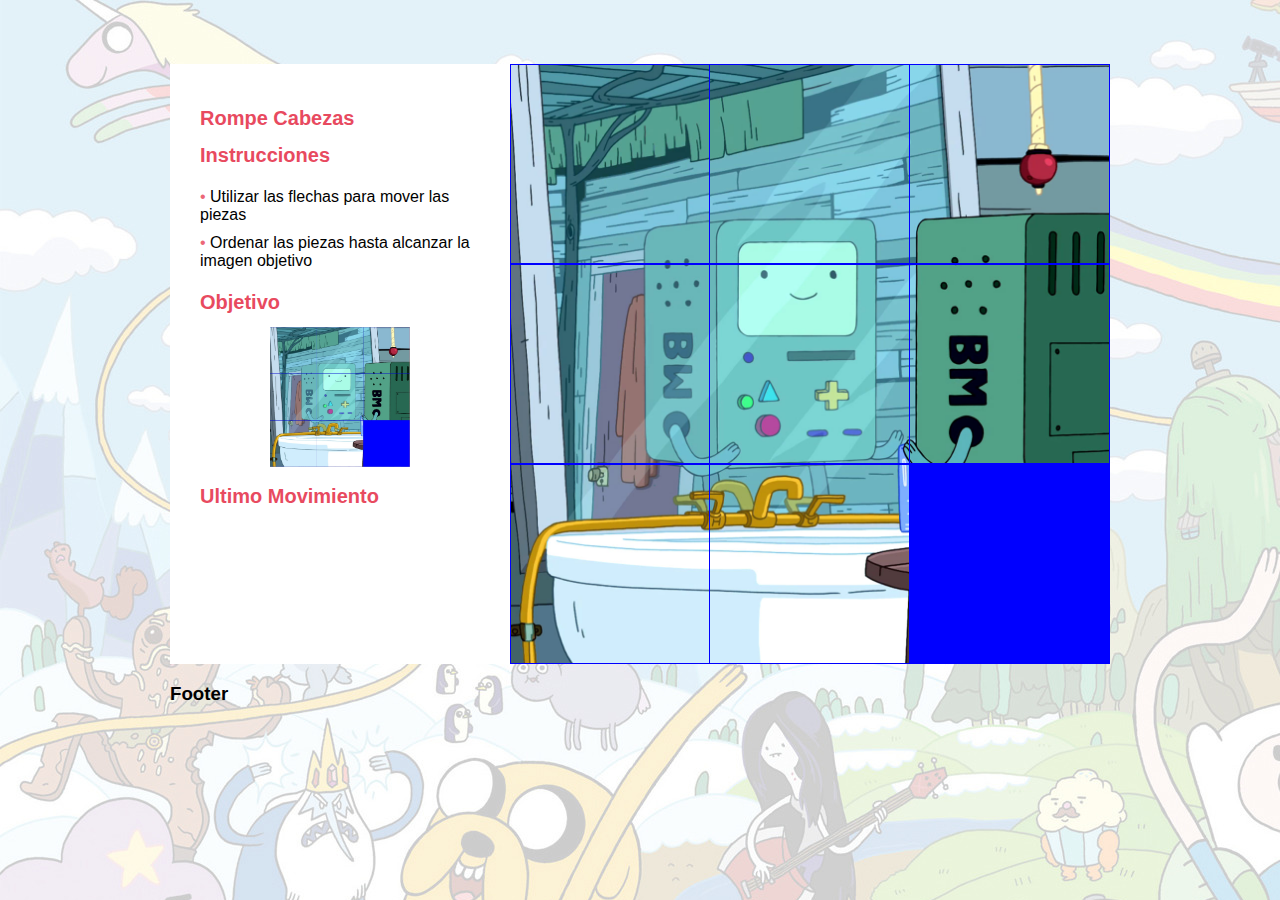
==== juego.html @ c7e90873 "segundo commit" ====
<!DOCTYPE html>
<html>
  <head>
    <meta charset="utf-8">
    <title>BMO Arcade</title>
    <link rel="stylesheet" href="css/juego.css">
  </head>
  <body>
    <div class="col-40">

      <div id="titulo"><h1>Rompe Cabezas</h1>
      </div>
      <div id="instrucciones"><h1>Instrucciones</h1>
        <ul id="lista-instrucciones">
        </ul>
      </div>
      <div id="objetivo"><h1>Objetivo</h1>
        <div class="texto-centrado">
          <img src="images/final2.jpg" alt="imagenfinal">
        </div>
      </div>
      <div id="ultimo-mov"><h1>Ultimo Movimiento</h1>
        <div id="flecha" class="texto-centrado">

        </div>
      </div>

    </div>
    <div class="col-60">
      <div id="juego">
          <div id="pieza1" class="pieza"><img src="images/10.jpg" alt="pieza1"></div>
          <div id="pieza2" class="pieza"><img src="images/20.jpg" alt="pieza2"></div>
          <div id="pieza3" class="pieza"><img src="images/30.jpg" alt="pieza3"></div>
          <div id="pieza4" class="pieza"><img src="images/40.jpg" alt="pieza4"></div>
          <div id="pieza5" class="pieza"><img src="images/50.jpg" alt="pieza5"></div>
          <div id="pieza6" class="pieza"><img src="images/60.jpg" alt="pieza6"></div>
          <div id="pieza7" class="pieza"><img src="images/70.jpg" alt="pieza7"></div>
          <div id="pieza8" class="pieza"><img src="images/80.jpg" alt="pieza8"></div>
          <div id="pieza9" class="pieza"></div>
      </div>
    </div>
    <div id="footer"><h3>Footer</h3>

    </div>
    <script src="js/juego.js"></script>
  </body>
</html>
---- css/juego.css ----
/*Código armado por La Foca Loca S.A. No modificar*/
* {
  box-sizing: border-box;
}
body {
  font-family: Arial, sans-serif;
  width: 940px;
  margin: 5% auto;
  min-height: 100%;
  background-image: url(../images/adventure.jpg);
}
ul {
  padding-left: 0;
  list-style: none;
}
li {
  padding: 5px 0;
  animation: fadein 5s;
}
li::before {
  content: "• ";
  color: #EC6778;
}

.col-40 h1 {
  font-size: 20px;
  color: #E84A5F;
}

.col-40, .col-60 {
  display: table-cell;
  margin: 0;
  vertical-align: top;
}
.col-40 {
  background: #FFF;
  padding: 30px;
  color: #000;
}

.col-60 {
  /*background: #E84A5F;*/
  background: blue;

}

#flecha{
  font-size: 60px;
}

.texto-centrado {
  text-align: center;
}
#objetivo img {
  width: 50%;
  height: 50%;
}

#juego {
  width: 600px;
  height: 600px;
  display: flex;
  flex-wrap: wrap;
}

#juego div {
  text-align: center;
  animation: fadein 2s;

}
#juego .pieza {
  width: 33.3333%;
  height: 33.3333%;
  background-color: blue;
  display: flex;
  justify-content: center;
  align-items: center;
}
.pieza img{
  width: 100%;
  height: 100%;
  padding: 0.5px;
}

@keyframes fadein {
  from { opacity: 0; }
  to   { opacity: 1; }
}
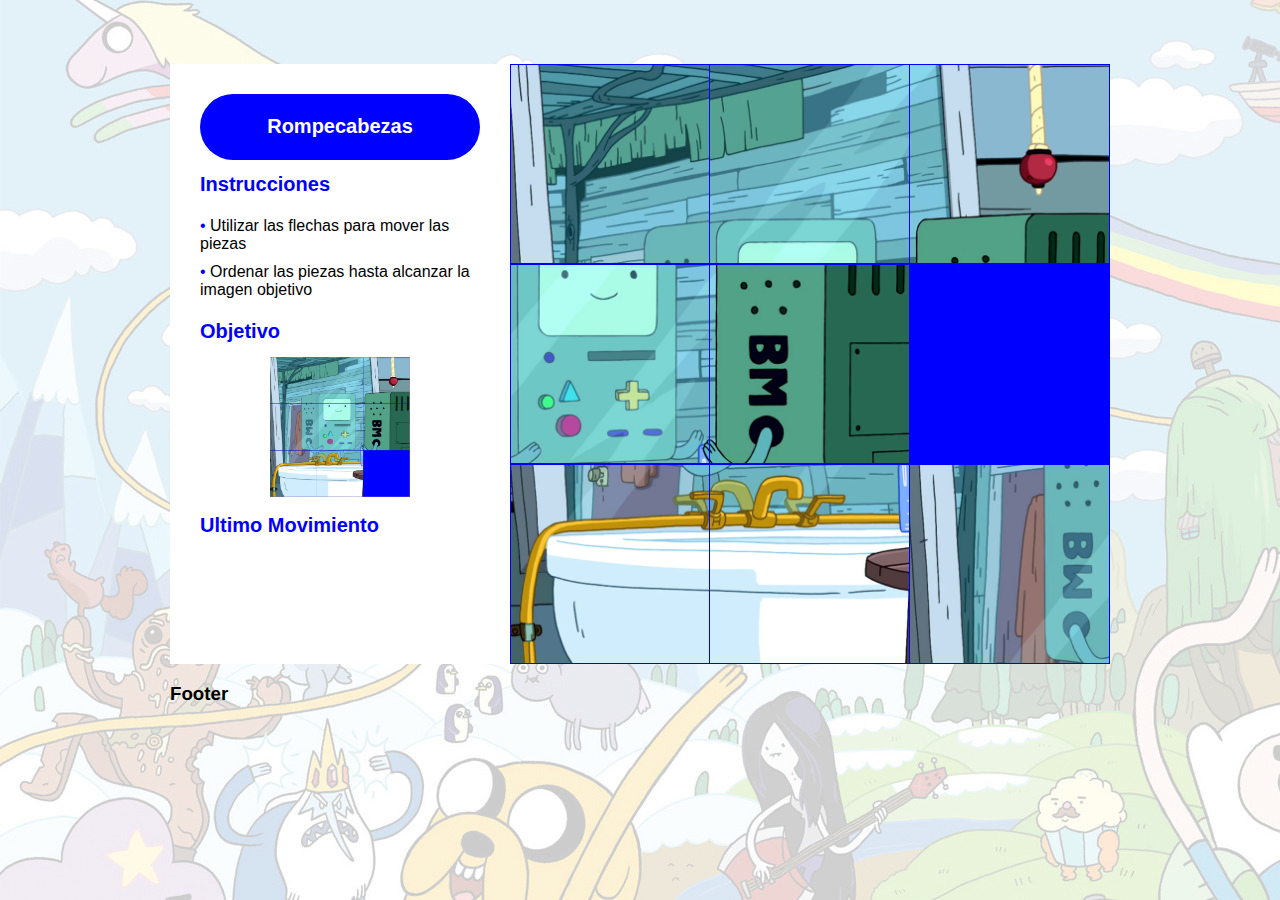
==== commit 36762eef: "tercer_commit" ====
--- a/juego.html
+++ b/juego.html
@@ -8,7 +8,7 @@
   <body>
     <div class="col-40">
 
-      <div id="titulo"><h1>Rompe Cabezas</h1>
+      <div id="titulo"><h1>Rompecabezas</h1>
       </div>
       <div id="instrucciones"><h1>Instrucciones</h1>
         <ul id="lista-instrucciones">
--- a/css/juego.css
+++ b/css/juego.css
@@ -19,12 +19,14 @@
 }
 li::before {
   content: "• ";
-  color: #EC6778;
+  /*color: #EC6778;*/
+  color: blue;
 }
 
 .col-40 h1 {
   font-size: 20px;
-  color: #E84A5F;
+  /*color: #E84A5F;*/
+  color: blue;
 }
 
 .col-40, .col-60 {
@@ -46,7 +48,18 @@
 
 #flecha{
   font-size: 60px;
+  color: blue;
 }
+#titulo {
+  background-color: blue;
+  padding: 0.5em;
+  border-radius: 50px;
+  text-align: center;
+}
+#titulo h1 {
+  color: #fff;
+}
+
 
 .texto-centrado {
   text-align: center;
